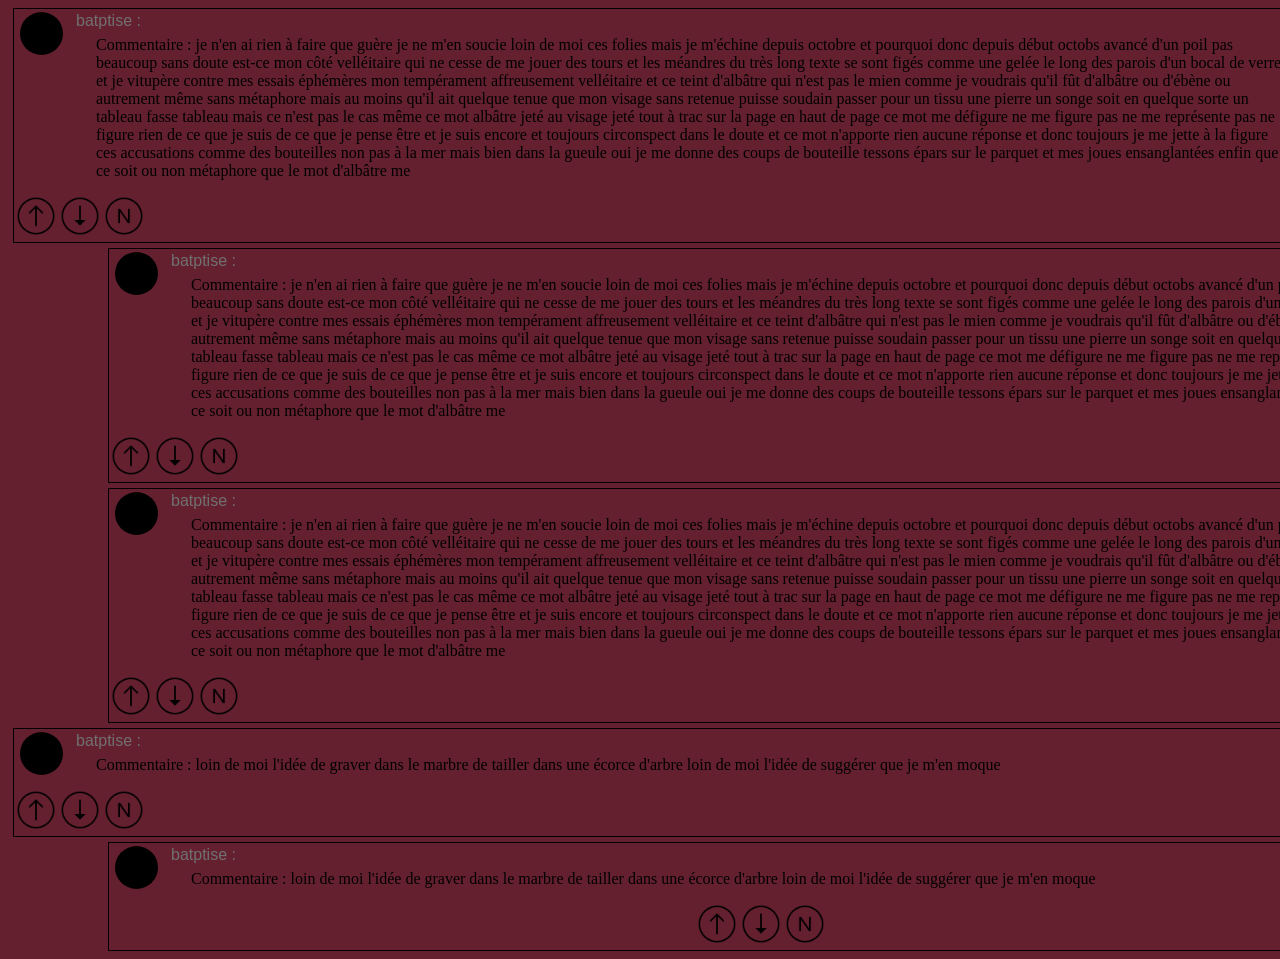
==== comment.html @ 8c7fe794 "Update" ====
<html>
    <script type="text/javascript" src="js/main.js"></script>
    <link rel="stylesheet" href="css/main.css" />
    <link rel="stylesheet" href="css/bootstrap/bootstrap.css" />
    <header>

    </header>

    <body>

        <div class="commentaire">
            <div class="photoDeProfil"></div>
            <p class="texte1"> batptise :</p> 
            <div class="row align-items-center">
                <div class="col-10"><p class="texte2">Commentaire :  je n'en ai rien à faire que guère je ne m'en soucie loin de moi ces folies mais je m'échine depuis octobre et pourquoi donc depuis début octobs avancé d'un poil pas beaucoup sans doute est-ce mon côté velléitaire qui ne cesse de me jouer des tours et les méandres du très long texte se sont figés comme une gelée le long des parois d'un bocal de verre et je vitupère contre mes essais éphémères mon tempérament affreusement velléitaire et ce teint d'albâtre qui n'est pas le mien comme je voudrais qu'il fût d'albâtre ou d'ébène ou autrement même sans métaphore mais au moins qu'il ait quelque tenue que mon visage sans retenue puisse soudain passer pour un tissu une pierre un songe soit en quelque sorte un tableau fasse tableau mais ce n'est pas le cas même ce mot albâtre jeté au visage jeté tout à trac sur la page en haut de page ce mot me défigure ne me figure pas ne me représente pas ne figure rien de ce que je suis de ce que je pense être et je suis encore et toujours circonspect dans le doute et ce mot n'apporte rien aucune réponse et donc toujours je me jette à la figure ces accusations comme des bouteilles non pas à la mer mais bien dans la gueule oui je me donne des coups de bouteille tessons épars sur le parquet et mes joues ensanglantées enfin que ce soit ou non métaphore que le mot d'albâtre me  </p></div>
                <div class="col-2">
                    <img src="images/haut.png" class="haut" />
                    <img src="images/bas.png" class="bot" />
                    <img src="images/neutre.png" class="neutral" />
                </div>
              </div> 
        </div>
            
        <div class="commentaire2">
            <div class="photoDeProfil"></div>
            <p class="texte1"> batptise :</p> 
            <div class="row align-items-end">
                <div class="col-10"><p class="texte2">Commentaire :  je n'en ai rien à faire que guère je ne m'en soucie loin de moi ces folies mais je m'échine depuis octobre et pourquoi donc depuis début octobs avancé d'un poil pas beaucoup sans doute est-ce mon côté velléitaire qui ne cesse de me jouer des tours et les méandres du très long texte se sont figés comme une gelée le long des parois d'un bocal de verre et je vitupère contre mes essais éphémères mon tempérament affreusement velléitaire et ce teint d'albâtre qui n'est pas le mien comme je voudrais qu'il fût d'albâtre ou d'ébène ou autrement même sans métaphore mais au moins qu'il ait quelque tenue que mon visage sans retenue puisse soudain passer pour un tissu une pierre un songe soit en quelque sorte un tableau fasse tableau mais ce n'est pas le cas même ce mot albâtre jeté au visage jeté tout à trac sur la page en haut de page ce mot me défigure ne me figure pas ne me représente pas ne figure rien de ce que je suis de ce que je pense être et je suis encore et toujours circonspect dans le doute et ce mot n'apporte rien aucune réponse et donc toujours je me jette à la figure ces accusations comme des bouteilles non pas à la mer mais bien dans la gueule oui je me donne des coups de bouteille tessons épars sur le parquet et mes joues ensanglantées enfin que ce soit ou non métaphore que le mot d'albâtre me  </p></div>
                <div class="col-2">
                    <img src="images/haut.png" class="haut" />
                    <img src="images/bas.png" class="bot" />
                    <img src="images/neutre.png" class="neutral" />
                </div>
              </div> 
        </div>

        <div class="commentaire2">
            <div class="photoDeProfil"></div>
            <p class="texte1"> batptise :</p> 
            <div class="row align-items-end">
                <div class="col-10"><p class="texte2">Commentaire :  je n'en ai rien à faire que guère je ne m'en soucie loin de moi ces folies mais je m'échine depuis octobre et pourquoi donc depuis début octobs avancé d'un poil pas beaucoup sans doute est-ce mon côté velléitaire qui ne cesse de me jouer des tours et les méandres du très long texte se sont figés comme une gelée le long des parois d'un bocal de verre et je vitupère contre mes essais éphémères mon tempérament affreusement velléitaire et ce teint d'albâtre qui n'est pas le mien comme je voudrais qu'il fût d'albâtre ou d'ébène ou autrement même sans métaphore mais au moins qu'il ait quelque tenue que mon visage sans retenue puisse soudain passer pour un tissu une pierre un songe soit en quelque sorte un tableau fasse tableau mais ce n'est pas le cas même ce mot albâtre jeté au visage jeté tout à trac sur la page en haut de page ce mot me défigure ne me figure pas ne me représente pas ne figure rien de ce que je suis de ce que je pense être et je suis encore et toujours circonspect dans le doute et ce mot n'apporte rien aucune réponse et donc toujours je me jette à la figure ces accusations comme des bouteilles non pas à la mer mais bien dans la gueule oui je me donne des coups de bouteille tessons épars sur le parquet et mes joues ensanglantées enfin que ce soit ou non métaphore que le mot d'albâtre me  </p></div>
                <div class="col-2">
                    <img src="images/haut.png" class="haut" />
                    <img src="images/bas.png" class="bot" />
                    <img src="images/neutre.png" class="neutral" />
                </div>
              </div> 
        </div>

        <div class="commentaire">
            <div class="photoDeProfil"></div>
            <p class="texte1"> batptise :</p> 
            <div class="row align-items-center">
                <div class="col-10"><p class="texte2">Commentaire : loin de moi l'idée de graver dans le marbre de tailler dans une écorce d'arbre loin de moi l'idée de suggérer que je m'en moque</p></div>
                <div class="col-2">
                    <img src="images/haut.png" class="haut" />
                    <img src="images/bas.png" class="bot" />
                    <img src="images/neutre.png" class="neutral" />
                </div>
              </div> 
        </div>
            
        <div class="commentaire2">
            <div class="photoDeProfil"></div>
            <p class="texte1"> batptise :</p> 

                <p class="texte2">Commentaire : loin de moi l'idée de graver dans le marbre de tailler dans une écorce d'arbre loin de moi l'idée de suggérer que je m'en moque</p>
            <center>     
                <img src="images/haut.png" class="haut" />
                <img src="images/bas.png" class="bot" />
                <img src="images/neutre.png" class="neutral" />
            </center>       
                </div>
              </div> 
        </div>
            

    </body>

    <footer>

    </footer>
</html>
---- css/main.css ----
.ensembleTourniquer
{
    box-sizing: border-box;
    display: block;
}
.tourniquer
{
  display: flex;
  position: relative;
  margin-top: 0px;
  margin-right: auto;
  margin-bottom: 0px;
  margin-left: auto;
  width: 1192px;
  height: 465px;
}

.surDiapo1
{
   box-sizing: border-box;
    width: 845px;
    height: 100%;
    position: absolute;
    top: 0;
    left: 185px;
    transition: all 0.3s;
    transform: translate3d(-237px, 0, 0) scale(0.87);
    opacity: 0;
    z-index: 2;
}
.surDiapo3
{
  
   box-sizing: border-box;
     width: 845px;
    height: 100%;
    position: absolute;
    top: 0;
    left: 185px;
    transition: all 0.3s;
        transform: translate3d(237px, 0, 0) scale(0.87);
    opacity: 0;
    z-index: 2;
}
.diapo1
{
   box-sizing: border-box;
    width: 845px;
    height: 100%;
    position: absolute;
    top: 0;
    left: 185px;
    transition: all 0.3s;
    transform: translate3d(-237px, 0, 0) scale(0.87);
    opacity: 1;
    z-index: 1;
    transition: all 0.3s;
    transition-property: all;
    transition-duration: 0.3s;
    transition-timing-function: ease;
    transition-delay: 0s;
    filter: brightness(.9);
}

.vide
{
   box-sizing: border-box;
    width: 845px;
    height: 100%;
    position: absolute;
    top: 0;
    left: 185px;
    transition: all 0.3s;
    transform: translate3d(-237px, 0, 0) scale(0.87);
    opacity: 0;
    z-index: 1;
    transition: all 0.3s;
    transition-property: all;
    transition-duration: 0.3s;
    transition-timing-function: ease;
    transition-delay: 0s;
    filter: brightness(.9);
}

.diapo3
{
  
   box-sizing: border-box;
     width: 845px;
    height: 100%;
    position: absolute;
    top: 0;
    left: 185px;
    transition: all 0.3s;
        transform: translate3d(237px, 0, 0) scale(0.87);
    opacity: 1;
    z-index: 1;
        transition: all 0.3s;
    transition-property: all;
    transition-duration: 0.3s;
    transition-timing-function: ease;
    transition-delay: 0s;
    filter: brightness(.9);
}
.diapo2
{
   box-sizing: border-box;
    width: 845px;
    height: 100%;
    opacity: 1;
    position: absolute;
    top: 0;
    left: 185px;
    transition: all 0.3s;
      transform: translate3d(0, 0, 0) scale(1);
    z-index: 2;
        transition: all 0.3s;
    transition-property: all;
    transition-duration: 0.3s;
    transition-timing-function: ease;
    transition-delay: 0s;
}
.diapo-vide
{
    opacity: 0;
}
html 
{
    scroll-behavior: smooth
}
body
{
  background-color: #652030;
}

.commentaire
{
  display:block;
  height: auto;
  width: 1300px;
  border: solid;
  border-width: 1px;
  border-color: #000;
  margin : 5px;
  padding: 2px;

}

.commentaire2
{
  display:block;
  height: auto;
  width: 1300px;
  border: solid;
  border-width: 1px;
  border-color: #000;
  margin : 5px;
  padding: 2px;
  margin-left: 100px;

}

.photoDeProfil{
	width:43px;
  height:43px;
  border-radius: 100px;
  background:#000;
display: inline-block;
margin-top: 1px;
margin-left: 4px;
}

.texte1
{
  font-family:Segeo Ui, sans-serif;
   font-size:100%;
   color: #707070; 
   margin-top : -43px; 
   margin-left: 60px;
}
.texte2
{
  margin-top : -10px; 
  margin-left: 80px;
  margin-right: 30px;
}

.blocIcone
{
display: block;
 margin-left:1150px;
 margin-bottom: 10px;
}

.haut
{
  height: 40px;
  width: 40px;
  display: inline-block;
}
.bot
{
  height: 40px;
  width: 40px;
  display: inline-block;
}
.neutral
{
  height: 40px;
  width: 40px;
   display: inline-block;
}

.post
{
  width: 100px;
  height: 300px;
  border-width: 1px;
  border-color: #000;
  margin : 5px;
  padding: 2px;
  background-color: #000;

}

.div_post
{
  margin-top: 1000px;
}
.hidehide
{
  visibility: hidden;
}
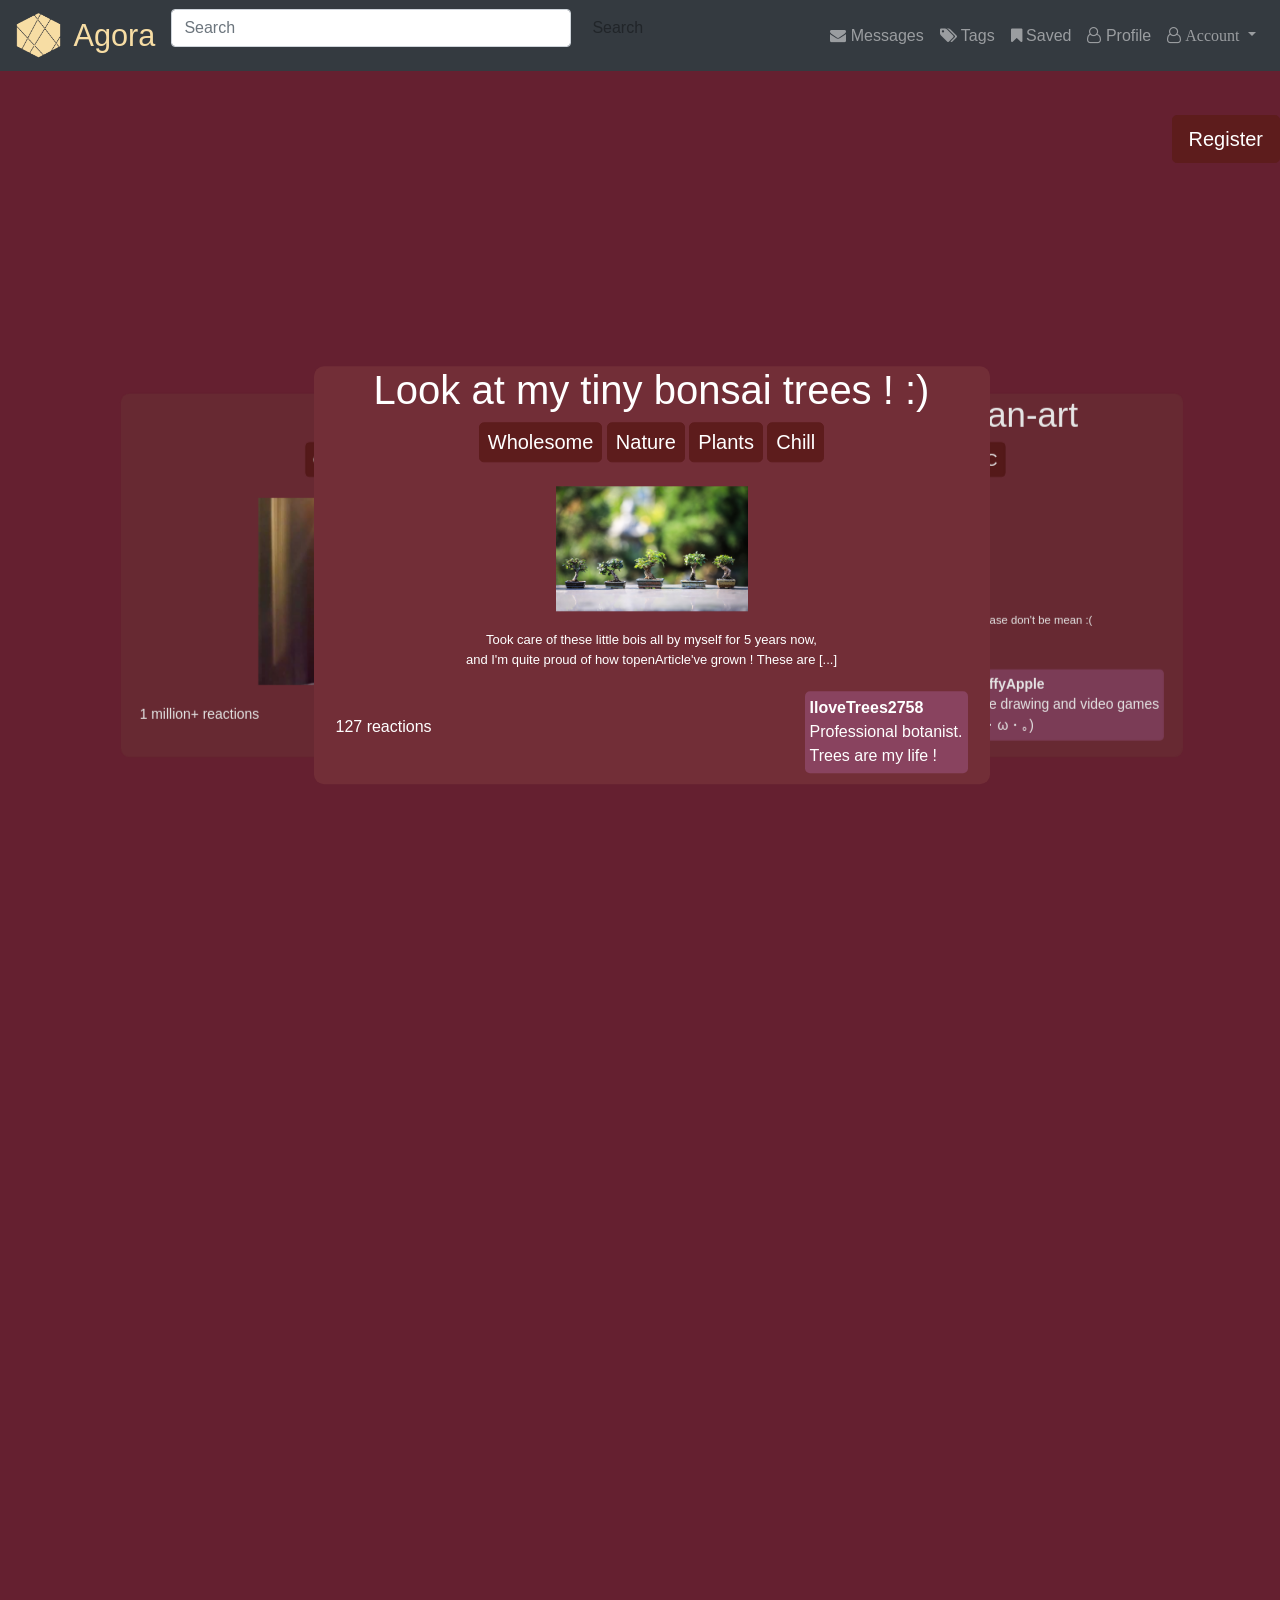
==== commit c9500809: "Gros update" ====
--- a/comment.html
+++ b/comment.html
@@ -1,12 +1,100 @@
 <html>
+    <head>
     <script type="text/javascript" src="js/main.js"></script>
     <link rel="stylesheet" href="css/main.css" />
     <link rel="stylesheet" href="css/bootstrap/bootstrap.css" />
-    <header>
 
-    </header>
+    <link rel='shortcut icon' href='./images/logo.png' />
+    <link rel="stylesheet" href="https://fonts.googleapis.com/css?family=Roboto|Varela+Round">
+    <link rel="stylesheet" href="https://fonts.googleapis.com/icon?family=Material+Icons">
+    <link rel="stylesheet" href="https://maxcdn.bootstrapcdn.com/font-awesome/4.7.0/css/font-awesome.min.css">
+    <script src="https://code.jquery.com/jquery-3.5.1.min.js"></script>
+    <script src="https://cdn.jsdelivr.net/npm/popper.js@1.16.0/dist/umd/popper.min.js"></script>
+    <script src="https://stackpath.bootstrapcdn.com/bootstrap/4.5.0/js/bootstrap.min.js"></script>
 
-    <body>
+
+    <link rel='stylesheet' href='./css/navbar.css' />
+
+    <script src="js/scriptNavBar.js"> </script>
+
+</head>
+
+
+<body>
+
+
+
+    <nav class="navbar navbar-expand-xl navbar-dark bg-dark">
+        <a href="./index.html" class="navbar-brand">
+            <img src="./images/logo.png" width="45" height="45" alt="" />
+            <h1 style="display: inline; vertical-align: middle;">Agora</h1>
+        </a>
+
+
+        <button type="button" class="navbar-toggler collapsed" data-toggle="collapse" data-target="#navbarCollapse" aria-expanded="false">
+                <span class="navbar-toggler-icon"></span>
+            </button>
+        <!-- Collection of nav links, forms, and other content for toggling -->
+
+        <form class="form-inline">
+            <input class="form-control mr-sm-2" type="search" placeholder="Search" aria-label="Search" style="width: 400px;" onfocus="showsearch()" onfocusout="hidesearch()">
+            <button class=" btn btn-outline-success my-2 my-sm-0 " type="submit ">Search</button>
+        </form>
+
+        <div id="navbarCollapse " class="navbar-collapse justify-content-start collapse">
+
+            <form class="navbar-form form-inline " form_signature="16474143355621859656 ">
+                <div class="input-group search-box ">
+                    <input type="text " id="search " class="form-control " placeholder="Search here... " field_signature="4273170279 " form_signature="16474143355621859656 ">
+                    <span class="input-group-addon "><i class="material-icons "></i></span>
+                </div>
+            </form>
+
+
+
+
+            <div class="navbar-nav ml-auto ">
+                <ul class="nav navbar-nav navbar-right ">
+
+                    <li class="nav-item ">
+                        <a class="nav-link " href="conversation.html ">
+                            <i class="fa fa-envelope "></i> Messages</a>
+                    </li>
+                    <li class="nav-item ">
+                        <a class="nav-link " href="# ">
+                            <i class="fa fa-tags "></i> Tags
+
+                        </a>
+                    </li>
+                    <li class="nav-item ">
+                        <a class="nav-link " href="signet.html ">
+                            <i class="fa fa-bookmark "></i> Saved</a>
+                    </li>
+                    <li class="nav-item ">
+                        <a class="nav-link " href="profil.html ">
+                            <i class="fa fa-user-o "></i> Profile</a>
+                    </li>
+                </ul>
+                <div class="nav-item dropdown">
+                    <a href="# " data-toggle="dropdown" class="nav-item nav-link dropdown-toggle user-action " aria-expanded="false "><i class="fa fa-user-o "> Account</i> <b class="caret "></b></a>
+                    <div class="dropdown-menu ">
+                        <a href="settings.html " class="dropdown-item "><i class="fa fa-sliders "></i> Settings</a>
+                        <div class="divider dropdown-divider "></div>
+                        <a href="register.html" class="dropdown-item "><i class="fa fa-sign-out "></i> Logout</a>
+                    </div>
+                </div>
+            </div>
+        </div>
+    </nav>
+
+    <div id="search-box-div" class="search-box">
+        <ul>
+            <li><a href="#">User 1</a></li>
+            <li><a href="#">User 2</a></li>
+
+            <li><a href="#">User 3</a></li>
+        </ul>
+    </div>
 
         <div class="commentaire">
             <div class="photoDeProfil"></div>
--- a/css/main.css
+++ b/css/main.css
@@ -5,46 +5,19 @@
 }
 .tourniquer
 {
-  display: flex;
-  position: relative;
-  margin-top: 0px;
-  margin-right: auto;
-  margin-bottom: 0px;
-  margin-left: auto;
-  width: 1192px;
-  height: 465px;
+    display: flex;
+    position: relative;
+    margin-top: -100px;
+    margin-right: auto;
+    margin-bottom: 0px;
+    margin-left: auto;
+    width: 1192px;
+    height: 465px;
 }
 
-.surDiapo1
+.left-slide
 {
-   box-sizing: border-box;
-    width: 845px;
-    height: 100%;
-    position: absolute;
-    top: 0;
-    left: 185px;
-    transition: all 0.3s;
-    transform: translate3d(-237px, 0, 0) scale(0.87);
-    opacity: 0;
-    z-index: 2;
-}
-.surDiapo3
-{
-  
-   box-sizing: border-box;
-     width: 845px;
-    height: 100%;
-    position: absolute;
-    top: 0;
-    left: 185px;
-    transition: all 0.3s;
-        transform: translate3d(237px, 0, 0) scale(0.87);
-    opacity: 0;
-    z-index: 2;
-}
-.diapo1
-{
-   box-sizing: border-box;
+    box-sizing: border-box;
     width: 845px;
     height: 100%;
     position: absolute;
@@ -64,7 +37,7 @@
 
 .vide
 {
-   box-sizing: border-box;
+    box-sizing: border-box;
     width: 845px;
     height: 100%;
     position: absolute;
@@ -82,11 +55,10 @@
     filter: brightness(.9);
 }
 
-.diapo3
+.right-slide
 {
-  
-   box-sizing: border-box;
-     width: 845px;
+    box-sizing: border-box;
+    width: 845px;
     height: 100%;
     position: absolute;
     top: 0;
@@ -102,9 +74,9 @@
     transition-delay: 0s;
     filter: brightness(.9);
 }
-.diapo2
+.mid-slide
 {
-   box-sizing: border-box;
+    box-sizing: border-box;
     width: 845px;
     height: 100%;
     opacity: 1;
@@ -112,122 +84,58 @@
     top: 0;
     left: 185px;
     transition: all 0.3s;
-      transform: translate3d(0, 0, 0) scale(1);
+    transform: translate3d(0, 0, 0) scale(1);
     z-index: 2;
-        transition: all 0.3s;
+    transition: all 0.3s;
     transition-property: all;
     transition-duration: 0.3s;
     transition-timing-function: ease;
     transition-delay: 0s;
 }
-.diapo-vide
+.slide-vide
 {
     opacity: 0;
 }
-html 
+
+.arrow
 {
-    scroll-behavior: smooth
-}
-body
-{
-  background-color: #652030;
+    transform: scale(0.1);
+    display: block;
+    transition: 0.2s;
 }
 
-.commentaire
+.arrow-left
 {
-  display:block;
-  height: auto;
-  width: 1300px;
-  border: solid;
-  border-width: 1px;
-  border-color: #000;
-  margin : 5px;
-  padding: 2px;
-
+    position: absolute; left: 2em;
 }
 
-.commentaire2
+.arrow-left:hover
 {
-  display:block;
-  height: auto;
-  width: 1300px;
-  border: solid;
-  border-width: 1px;
-  border-color: #000;
-  margin : 5px;
-  padding: 2px;
-  margin-left: 100px;
-
+    transform: scale(0.12) translateX(-100px);
 }
 
-.photoDeProfil{
-	width:43px;
-  height:43px;
-  border-radius: 100px;
-  background:#000;
-display: inline-block;
-margin-top: 1px;
-margin-left: 4px;
+.arrow-left:active
+{
+    transform: scale(0.15) translateX(-150px);
 }
 
-.texte1
+.arrow-right
 {
-  font-family:Segeo Ui, sans-serif;
-   font-size:100%;
-   color: #707070; 
-   margin-top : -43px; 
-   margin-left: 60px;
-}
-.texte2
-{
-  margin-top : -10px; 
-  margin-left: 80px;
-  margin-right: 30px;
+    position: absolute; right: 2em;
 }
 
-.blocIcone
+.arrow-right:hover
 {
-display: block;
- margin-left:1150px;
- margin-bottom: 10px;
+    transform: scale(0.12) translateX(100px);
 }
 
-.haut
+.arrow-right:active
 {
-  height: 40px;
-  width: 40px;
-  display: inline-block;
-}
-.bot
-{
-  height: 40px;
-  width: 40px;
-  display: inline-block;
-}
-.neutral
-{
-  height: 40px;
-  width: 40px;
-   display: inline-block;
+    transform: scale(0.15) translateX(150px);
 }
 
-.post
-{
-  width: 100px;
-  height: 300px;
-  border-width: 1px;
-  border-color: #000;
-  margin : 5px;
-  padding: 2px;
-  background-color: #000;
-
-}
-
-.div_post
-{
-  margin-top: 1000px;
-}
-.hidehide
-{
-  visibility: hidden;
-}+textarea {
+    resize: none;
+    height:80%;
+    width: 80%;
+  }
--- a/css/navbar.css
+++ b/css/navbar.css
@@ -0,0 +1,61 @@
+/*@import "https://use.fontawesome.com/releases/v5.5.0/css/all.css";*/
+
+body {
+    margin: 0;
+}
+
+nav {
+    margin: 0px;
+}
+
+a.navbar-brand>h1 {
+    display: inline;
+    font-size: 23pt;
+    vertical-align: middle;
+    color: #f7dda4;
+    padding-left: 7px;
+}
+
+.navbar-form {
+    margin-left: auto;
+}
+
+.navbar-account {
+    font-size: 23pt;
+}
+
+.dropdown-menu {
+    left: -50px;
+}
+
+
+/**Search Box**/
+
+.search-box {
+    display: none;
+    width: 200px;
+    margin-left: 175px;
+}
+
+.search-box ul {
+    list-style-type: none;
+    padding: 0;
+    margin: 0;
+}
+
+.search-box ul li a {
+    border: 1px solid #f7dda4;
+    margin-top: -1px;
+    background-color: #343a40;
+    padding: 12px;
+    text-decoration: none;
+    font-size: 18px;
+    color: #f7dda4;
+    display: block;
+    transition: 300ms;
+}
+
+.search-box ul li a:hover:not(.header) {
+    background-color: grey;
+    font-size: 19pt;
+}
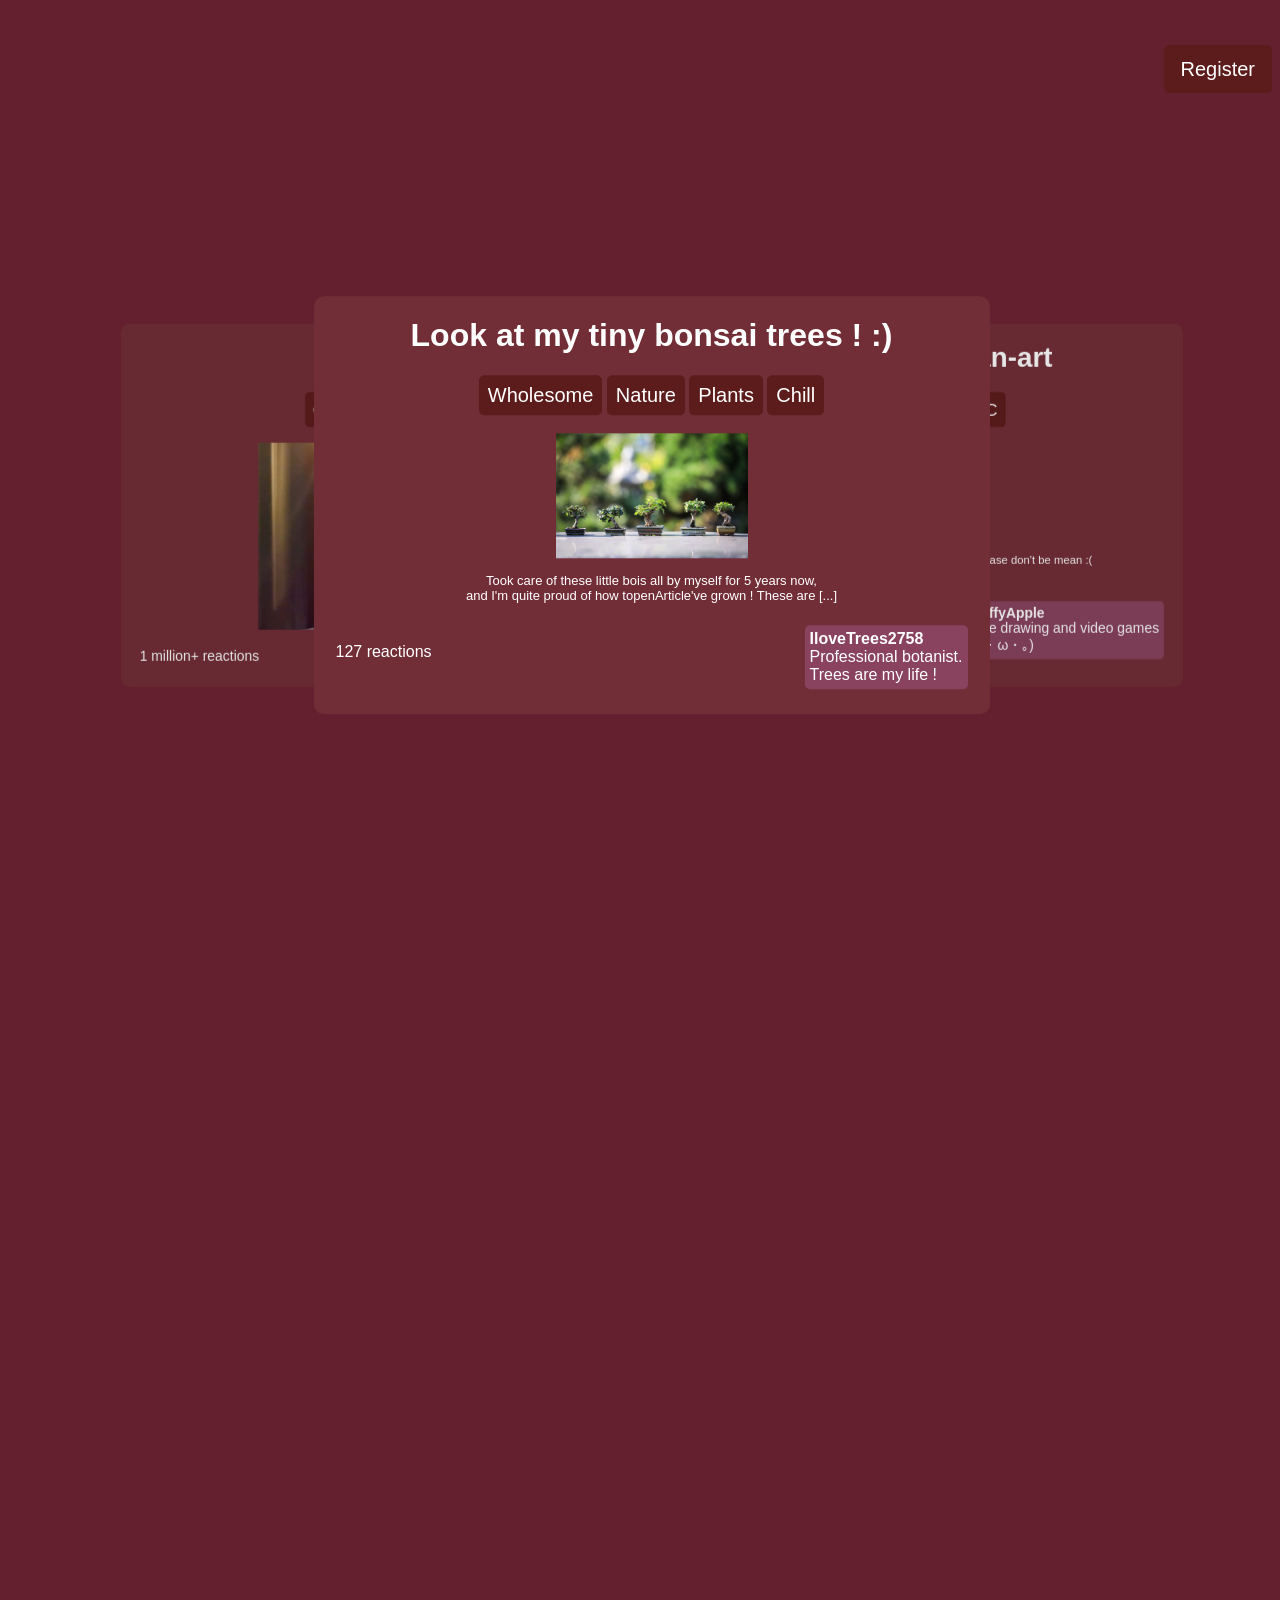
==== commit d1d38952: "Modif Thomas + modif ce matin" ====
--- a/comment.html
+++ b/comment.html
@@ -1,100 +1,12 @@
 <html>
-    <head>
     <script type="text/javascript" src="js/main.js"></script>
     <link rel="stylesheet" href="css/main.css" />
     <link rel="stylesheet" href="css/bootstrap/bootstrap.css" />
+    <header>
 
-    <link rel='shortcut icon' href='./images/logo.png' />
-    <link rel="stylesheet" href="https://fonts.googleapis.com/css?family=Roboto|Varela+Round">
-    <link rel="stylesheet" href="https://fonts.googleapis.com/icon?family=Material+Icons">
-    <link rel="stylesheet" href="https://maxcdn.bootstrapcdn.com/font-awesome/4.7.0/css/font-awesome.min.css">
-    <script src="https://code.jquery.com/jquery-3.5.1.min.js"></script>
-    <script src="https://cdn.jsdelivr.net/npm/popper.js@1.16.0/dist/umd/popper.min.js"></script>
-    <script src="https://stackpath.bootstrapcdn.com/bootstrap/4.5.0/js/bootstrap.min.js"></script>
+    </header>
 
-
-    <link rel='stylesheet' href='./css/navbar.css' />
-
-    <script src="js/scriptNavBar.js"> </script>
-
-</head>
-
-
-<body>
-
-
-
-    <nav class="navbar navbar-expand-xl navbar-dark bg-dark">
-        <a href="./index.html" class="navbar-brand">
-            <img src="./images/logo.png" width="45" height="45" alt="" />
-            <h1 style="display: inline; vertical-align: middle;">Agora</h1>
-        </a>
-
-
-        <button type="button" class="navbar-toggler collapsed" data-toggle="collapse" data-target="#navbarCollapse" aria-expanded="false">
-                <span class="navbar-toggler-icon"></span>
-            </button>
-        <!-- Collection of nav links, forms, and other content for toggling -->
-
-        <form class="form-inline">
-            <input class="form-control mr-sm-2" type="search" placeholder="Search" aria-label="Search" style="width: 400px;" onfocus="showsearch()" onfocusout="hidesearch()">
-            <button class=" btn btn-outline-success my-2 my-sm-0 " type="submit ">Search</button>
-        </form>
-
-        <div id="navbarCollapse " class="navbar-collapse justify-content-start collapse">
-
-            <form class="navbar-form form-inline " form_signature="16474143355621859656 ">
-                <div class="input-group search-box ">
-                    <input type="text " id="search " class="form-control " placeholder="Search here... " field_signature="4273170279 " form_signature="16474143355621859656 ">
-                    <span class="input-group-addon "><i class="material-icons "></i></span>
-                </div>
-            </form>
-
-
-
-
-            <div class="navbar-nav ml-auto ">
-                <ul class="nav navbar-nav navbar-right ">
-
-                    <li class="nav-item ">
-                        <a class="nav-link " href="conversation.html ">
-                            <i class="fa fa-envelope "></i> Messages</a>
-                    </li>
-                    <li class="nav-item ">
-                        <a class="nav-link " href="# ">
-                            <i class="fa fa-tags "></i> Tags
-
-                        </a>
-                    </li>
-                    <li class="nav-item ">
-                        <a class="nav-link " href="signet.html ">
-                            <i class="fa fa-bookmark "></i> Saved</a>
-                    </li>
-                    <li class="nav-item ">
-                        <a class="nav-link " href="profil.html ">
-                            <i class="fa fa-user-o "></i> Profile</a>
-                    </li>
-                </ul>
-                <div class="nav-item dropdown">
-                    <a href="# " data-toggle="dropdown" class="nav-item nav-link dropdown-toggle user-action " aria-expanded="false "><i class="fa fa-user-o "> Account</i> <b class="caret "></b></a>
-                    <div class="dropdown-menu ">
-                        <a href="settings.html " class="dropdown-item "><i class="fa fa-sliders "></i> Settings</a>
-                        <div class="divider dropdown-divider "></div>
-                        <a href="register.html" class="dropdown-item "><i class="fa fa-sign-out "></i> Logout</a>
-                    </div>
-                </div>
-            </div>
-        </div>
-    </nav>
-
-    <div id="search-box-div" class="search-box">
-        <ul>
-            <li><a href="#">User 1</a></li>
-            <li><a href="#">User 2</a></li>
-
-            <li><a href="#">User 3</a></li>
-        </ul>
-    </div>
+    <body>
 
         <div class="commentaire">
             <div class="photoDeProfil"></div>
--- a/css/main.css
+++ b/css/main.css
@@ -7,7 +7,7 @@
 {
     display: flex;
     position: relative;
-    margin-top: -100px;
+    margin-top: 0px;
     margin-right: auto;
     margin-bottom: 0px;
     margin-left: auto;
@@ -132,10 +132,4 @@
 .arrow-right:active
 {
     transform: scale(0.15) translateX(150px);
-}
-
-textarea {
-    resize: none;
-    height:80%;
-    width: 80%;
-  }+}
